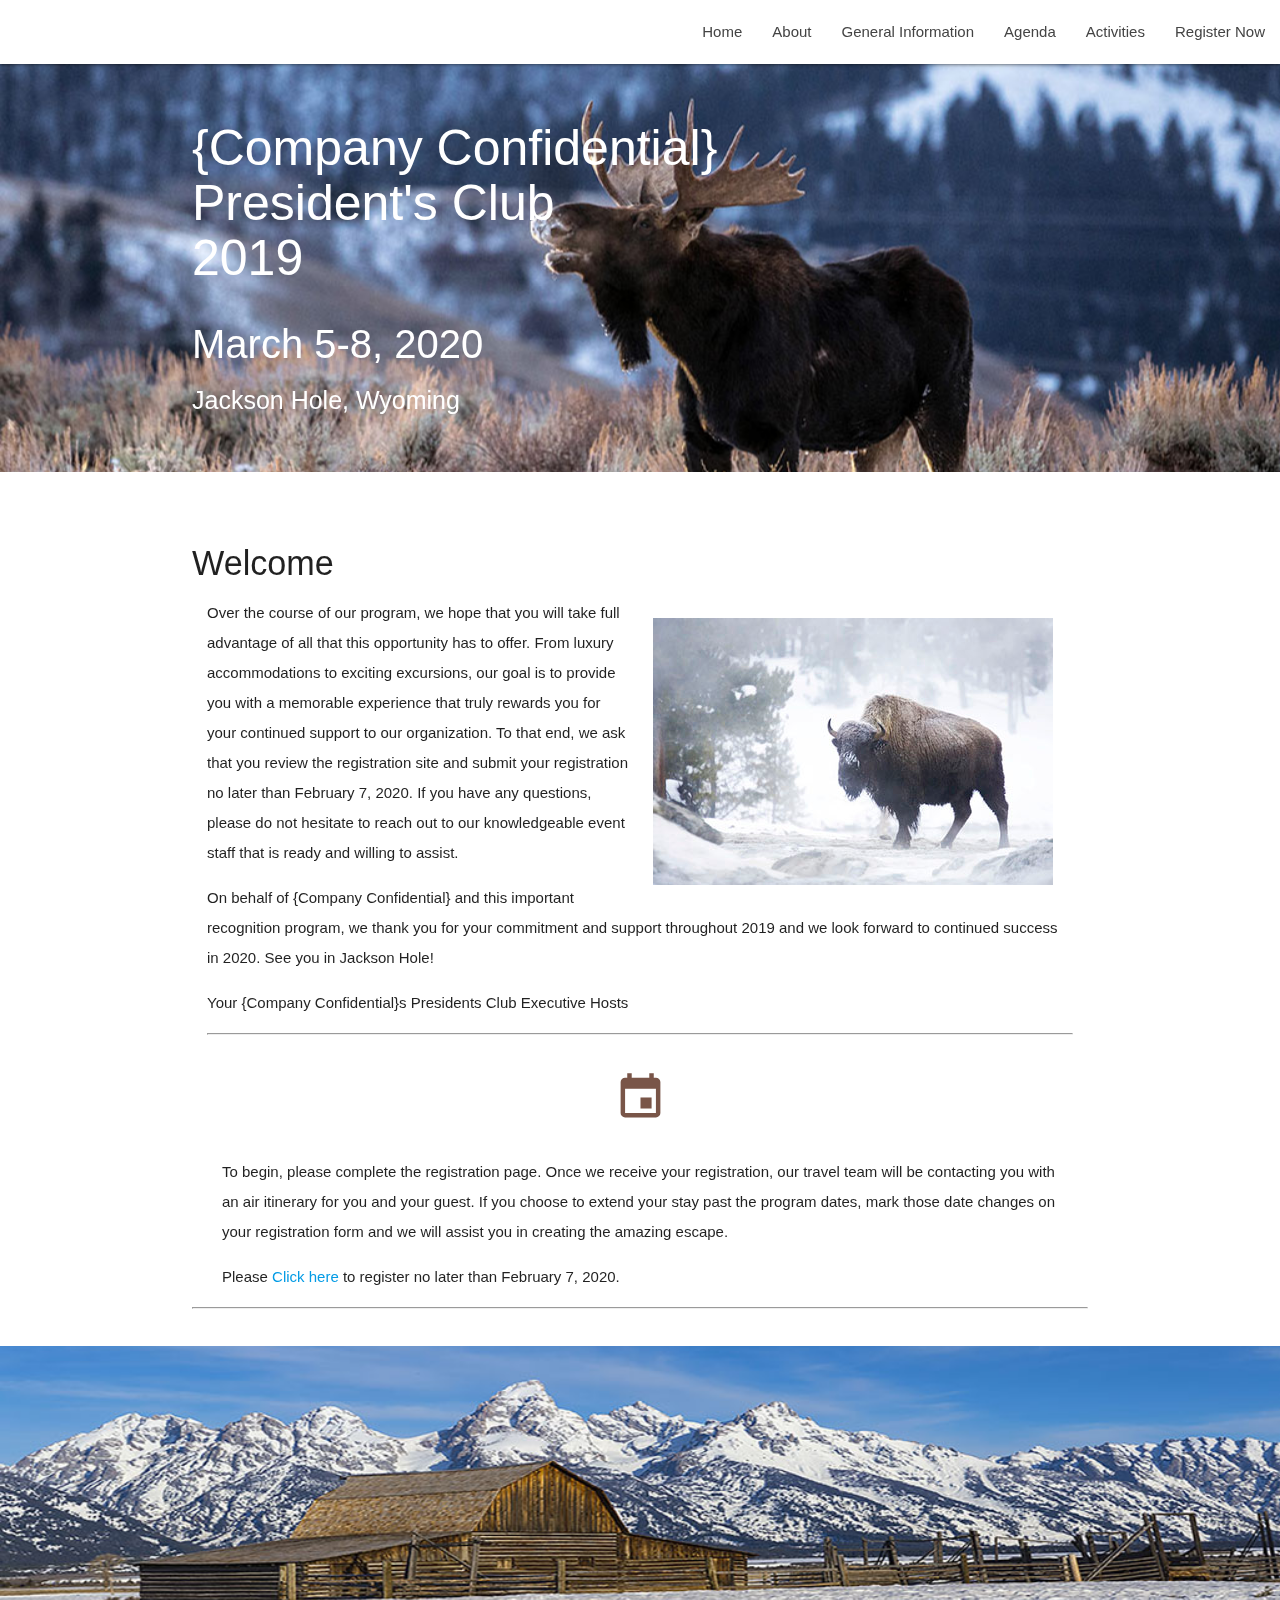
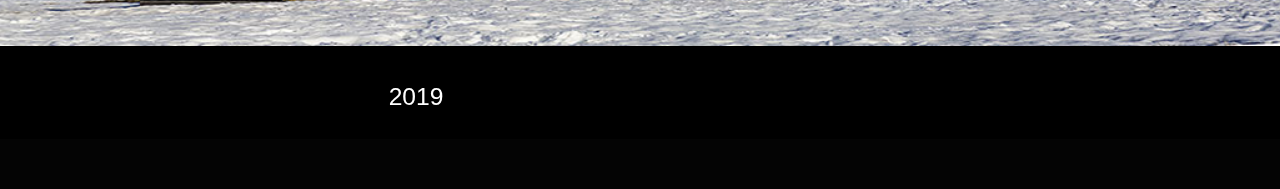
==== index.html @ 4c785505 "first commit" ====
<!DOCTYPE html>
<html lang="en">

<head>
  <meta http-equiv="Content-Type" content="text/html; charset=UTF-8" />
  <meta name="viewport" content="width=device-width, initial-scale=1" />
  <title>{Company Confidential} President's Club 2019</title>

  <!-- CSS  -->
  <link href="https://fonts.googleapis.com/icon?family=Material+Icons" rel="stylesheet">
  <link href="css/materialize.css" type="text/css" rel="stylesheet" media="screen,projection" />
  <link href="css/style.css" type="text/css" rel="stylesheet" media="screen,projection" />
  <link href="https://stackpath.bootstrapcdn.com/bootstrap/4.2.1/css/bootstrap.min.css" rel="stylesheet"
    integrity="sha384-GJzZqFGwb1QTTN6wy59ffF1BuGJpLSa9DkKMp0DgiMDm4iYMj70gZWKYbI706tWS" crossorigin="anonymous">
  <script src="https://stackpath.bootstrapcdn.com/bootstrap/4.2.1/js/bootstrap.min.js"
    integrity="sha384-B0UglyR+jN6CkvvICOB2joaf5I4l3gm9GU6Hc1og6Ls7i6U/mkkaduKaBhlAXv9k"
    crossorigin="anonymous"></script>

</head>

<body>
  <nav>
    <div class="nav-wrapper">
   

      <a href="#" data-target="mobile-demo" class="sidenav-trigger"><i class="material-icons">menu</i></a>
      <ul class="right hide-on-med-and-down">
        <li><a href="index.html">Home</a></li>
        <li><a href="about.html">About</a></li>
        <li><a href="general.html">General Information</a></li>
        <li><a href="agenda.html">Agenda</a></li>
        <li><a href="activities.html">Activities</a></li>
        <li><a href="register.html">Register Now</a></li>
      </ul>
    </div>
  </nav>

  <ul class="sidenav" id="mobile-demo">
    <li><a href="index.html">Home</a></li>
    <li><a href="about.html">About</a></li>
    <li><a href="general.html">General Information</a></li>
    <li><a href="agenda.html">Agenda</a></li>
    <li><a href="activities.html">Activities</a></li>
    <li><a href="register.html">Register Now</a></li>
  </ul>

  <!-- Begin Banner -->
  <div id="index-banner" class="parallax-container">
    <div class="section no-pad-bot">
      <div class="container">

        <h1 class="ccc" font-color="">{Company Confidential} President's Club<br>2019</h1>
        <h2 class="ccc1">March 5-8, 2020</h2>
        <h5 class="ccc2">Jackson Hole, Wyoming</h5>

        <div class="row center">
          <h5 class="header col s12 light"></h5>
        </div>

        <br><br>

      </div>
    </div>
    <div class="parallax"><img src="images/JacksonImages/moose.jpg" alt="Four Seasons Pool"></div>
  </div>
  <!-- End Banner -->
  <div class="container">
    <div class="section">
      <!--   Icon Section   -->
      <div class="row">
        <div class="col s12 ">
          <!-- <h3><i class="mdi-content-send brown-text"></i></h3> -->

        </div>
      </div>
    </div>
    <div class="col s12 m4">
      <h4><strong>Welcome</strong></h4>
      <div class="icon-block">
        <!-- <h2 class="center brown-text"><i class="material-icons"></i></h2> -->
        <img src="images/JacksonImages/buffalo.jpg" alt="Costa Rica" class="palol">
        <!-- <h5 class="center"></h5> -->

        <p>Over the course of our program, we hope that you will take full advantage of all that this opportunity has to
          offer. From luxury accommodations to exciting excursions, our goal is to provide you with a memorable
          experience that truly rewards you for your continued support to our organization. To that end, we ask that you
          review the registration site and submit your registration no later than February 7, 2020. If you have any
          questions, please do not hesitate to reach out to our knowledgeable event staff that is ready and willing to
          assist.</p>

        <p>On behalf of {Company Confidential} and this important recognition program, we thank you for your commitment and
          support throughout 2019 and we look forward to continued success in 2020. See you in Jackson Hole!</p>

        <p>Your {Company Confidential}s Presidents Club Executive Hosts</p>
        <hr>

        <div class="col s12 m4">

          <div class="icon-block">

            <h2 class="center brown-text"><i class="material-icons">event</i></h2>
            <h5 class="center"></h5>

            <p>To begin, please complete the registration page. Once we receive your registration, our
              travel team will be contacting you with an air itinerary for you and your guest. If you choose to extend
              your stay past the
              program dates, mark those date changes on your registration form and we will assist you in creating the
              amazing escape.</p>

              
                <p>Please <a href="register.html">Click here</a> to register no later than February 7, 2020.</p>

          </div>
        </div>



      </div>
    </div>
    <hr>




  </div>

  </div>
  </div>
  <div class="container">
    <div class="section">
    </div>
  </div>


 
  <div class="parallax-container valign-wrapper">
    <div class="section no-pad-bot">
        <div class="container">
            <div class="row center">
                <h5 class="header col s12 light"></h5>
            </div>
        </div>
    </div>
    <div class="parallax"><img src="./images/JacksonImages/jacksonholeWybanner.jpeg" alt="Unsplashed background img 3"></div>
</div>

  <footer class="page-footer black">
    <div class="container">
      <div class="row">
        <div class="col l6 s12">
          <h5 class="white-text">2019</h5>
                 </div>


      </div>
    </div>
    <div class="footer-copyright">

    </div>
  </footer>


  <!--  Scripts-->
  <script src="https://code.jquery.com/jquery-2.1.1.min.js"></script>
  <script src="js/materialize.js"></script>
  <script src="js/init.js"></script>

</body>

</html>
---- css/style.css ----
/* Custom Stylesheet */
/**
 * Use this file to override Materialize files so you can update
 * the core Materialize files in the future
 *
 * Made By MaterializeCSS.com
 */

 /* photo of toucan on about page */
 .toucan { 
   float: left;
   padding-right: 40px;
}

/* photo for packing tips in general page */
#packingTips {
  float: right;
  padding-right: 40px;  
}

/* photo for home page */
#crHome {
  float: right;
  margin-top: 40px;
}


.nav-wrapper {
  background-color: white;
}

.agendaDate {
  border: none;

}

.actIntro {
  line-height: 2em;
}
.center { 
  text-align: center;
}

/* photos for registration page header and footer */
.topPhoto {
  background-image: url(" ../images/JacksonImages/bannerTeton.jpg");
  background-repeat: no-repeat;
  background-position: relative;
  background-size: cover;
 
}

.bottomPhoto {
  background-image: url(" ../images/JacksonImages/jacksonholeWybanner.jpeg");
  background-repeat: no-repeat;
  background-position: relative;
  background-size: cover;
}

/* end of photo for registration header and footer */

.palor { 
  float: left;
  padding: 20px;

   }

.lobby  {
      float: right;
      margin-top: 100px;
       }
/* about page pclass */

.about { 
      text-align: justify;
    
}
.ammenity { 
       float: right;
       margin-top: 50px;
       
}
/* about page room photo div */
.roomPhoto {
      padding-left: 10px;
      margin-left: 225px;
}

.palol { 
    float: right;
    padding: 20px;

    }

.ccc {
  color: white;
  text-align: left;
  margin-right: 40%;
  font-size: 50px;
}

.ccc1 {
  color: white;
  text-align: left;
  margin-right: 40%;
  font-size: 40px;
}
.ccc2 {
  color: white;
  text-align: left;
  margin-right: 40%;
  font-size: 25px;
}
  
.dress { 
  text-align: center;
  
}

/* added space on botttom of about page */
.space { 
  margin-bottom: 50px;
}

.gi { 
  margin-left: 5%;
}

.orderedList {
  text-align: left;
  margin-top: 0;
  margin-left: 20px;

}

.about { 
  margin-top: 30px;
}



ul { 
  list-style-type: disc;
}


nav ul a,
nav .brand-logo {
  color: #444;
}

p {
  line-height: 2rem;
}

.sidenav-trigger {
  color: #26a69a;
}

.parallax-container {
  min-height: 300px;
  line-height: 0;
  height: auto;
  color: rgba(255,255,255,.9);
  
}
  .parallax-container .section {
    width: 100%;
  }

  /* registration */
  .containStyle {
    padding-top: 50px;
    padding-bottom: 50px;
    margin-bottom: 20px;
}

@media only screen and (max-width : 992px) {
  .parallax-container .section {
    position: absolute;
    top: 40%;
  }
  #index-banner .section {
    top: 10%;
  }
}

@media only screen and (max-width : 600px) {
  #index-banner .section {
    top: 0;
  }
}

.icon-block {
  padding: 0 15px;
}
.icon-block .material-icons {
  font-size: inherit;
}

footer.page-footer {
  margin: 0;
  text-align: center;
}
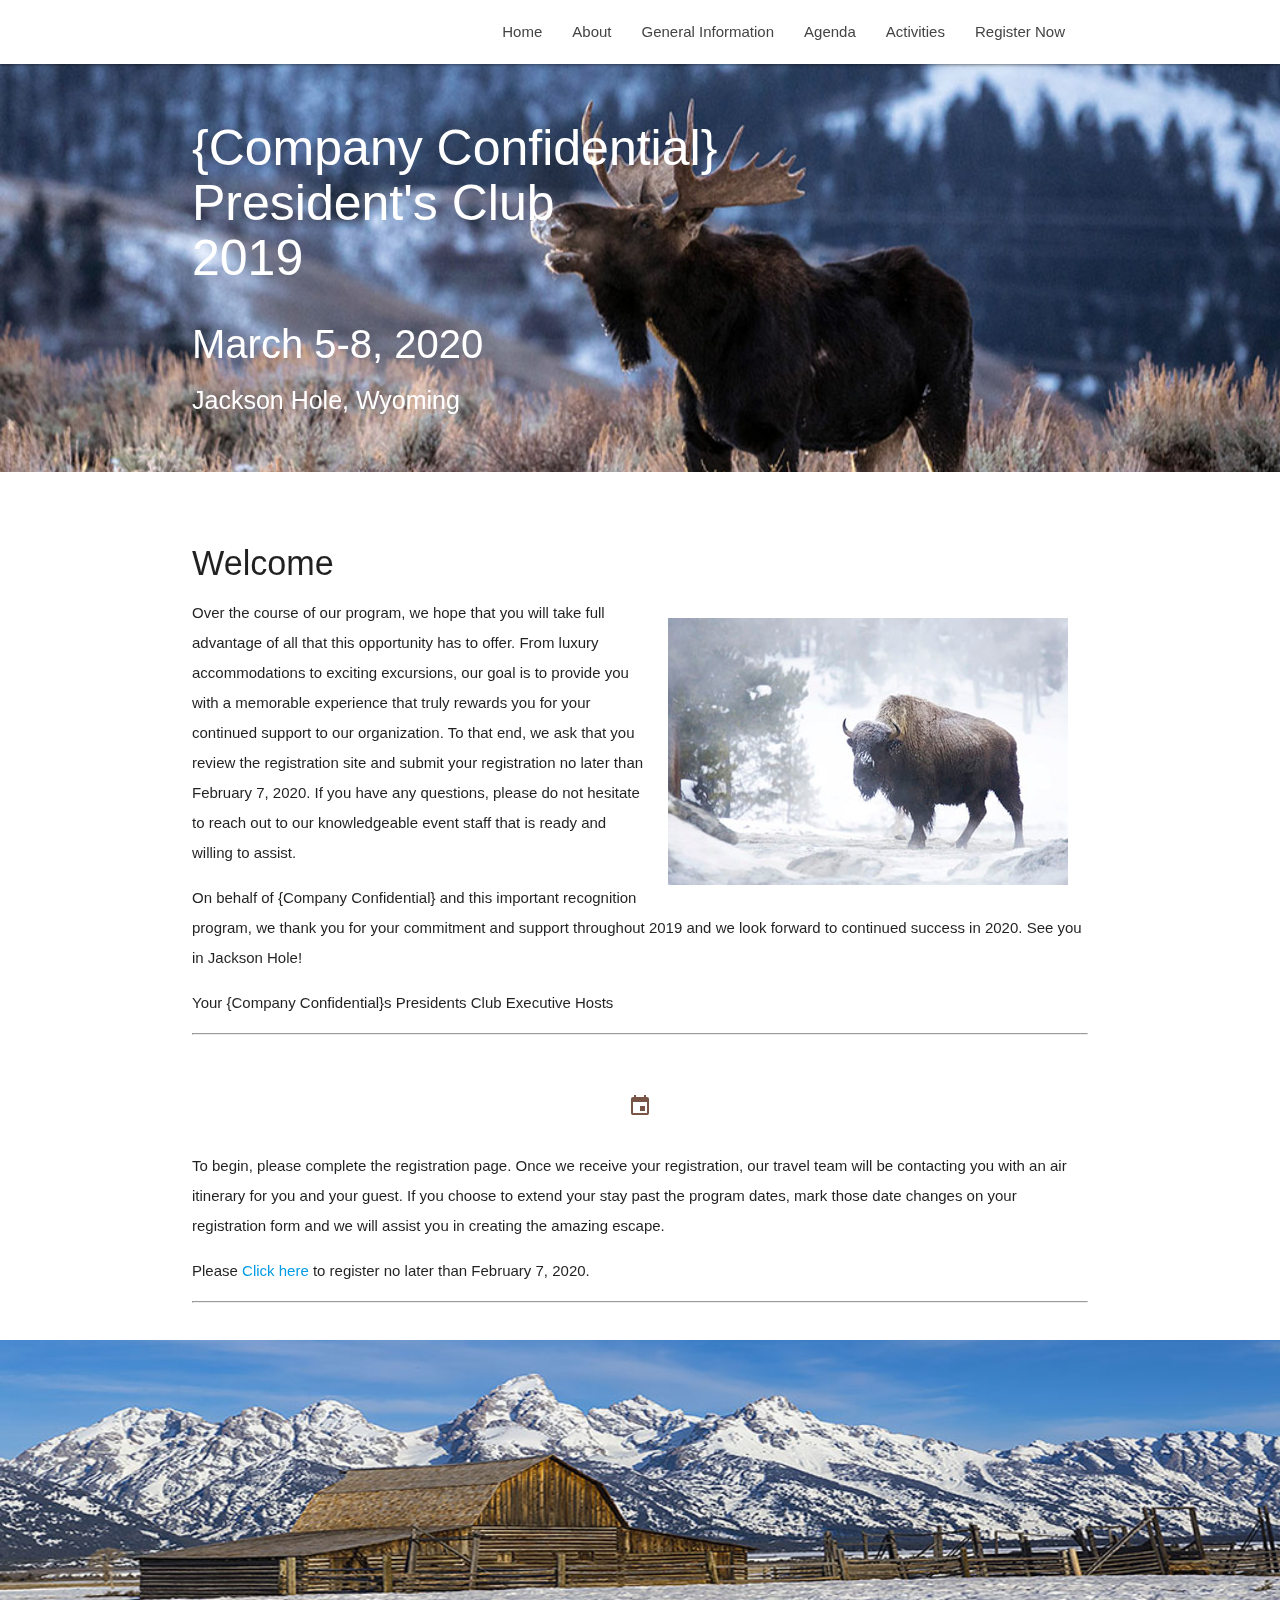
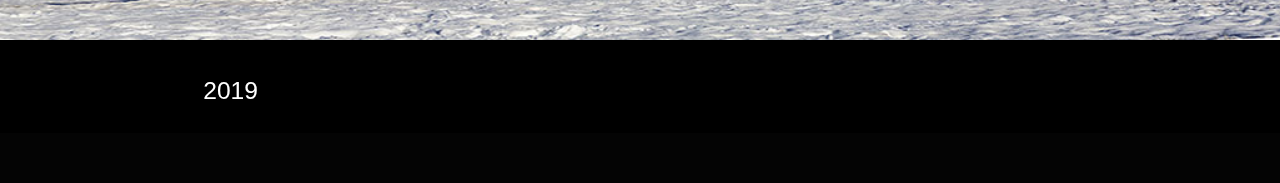
==== commit be79ee1d: "fixed styling about page" ====
--- a/index.html
+++ b/index.html
@@ -21,8 +21,6 @@
 <body>
   <nav>
     <div class="nav-wrapper">
-   
-
       <a href="#" data-target="mobile-demo" class="sidenav-trigger"><i class="material-icons">menu</i></a>
       <ul class="right hide-on-med-and-down">
         <li><a href="index.html">Home</a></li>
@@ -48,11 +46,9 @@
   <div id="index-banner" class="parallax-container">
     <div class="section no-pad-bot">
       <div class="container">
-
         <h1 class="ccc" font-color="">{Company Confidential} President's Club<br>2019</h1>
         <h2 class="ccc1">March 5-8, 2020</h2>
         <h5 class="ccc2">Jackson Hole, Wyoming</h5>
-
         <div class="row center">
           <h5 class="header col s12 light"></h5>
         </div>
@@ -69,7 +65,7 @@
       <!--   Icon Section   -->
       <div class="row">
         <div class="col s12 ">
-          <!-- <h3><i class="mdi-content-send brown-text"></i></h3> -->
+        
 
         </div>
       </div>
@@ -77,9 +73,9 @@
     <div class="col s12 m4">
       <h4><strong>Welcome</strong></h4>
       <div class="icon-block">
-        <!-- <h2 class="center brown-text"><i class="material-icons"></i></h2> -->
-        <img src="images/JacksonImages/buffalo.jpg" alt="Costa Rica" class="palol">
-        <!-- <h5 class="center"></h5> -->
+     
+        <img src="images/JacksonImages/buffalo.jpg" alt="Jackson Hole" class="palol">
+       
 
         <p>Over the course of our program, we hope that you will take full advantage of all that this opportunity has to
           offer. From luxury accommodations to exciting excursions, our goal is to provide you with a memorable
@@ -88,7 +84,8 @@
           questions, please do not hesitate to reach out to our knowledgeable event staff that is ready and willing to
           assist.</p>
 
-        <p>On behalf of {Company Confidential} and this important recognition program, we thank you for your commitment and
+        <p>On behalf of {Company Confidential} and this important recognition program, we thank you for your commitment
+          and
           support throughout 2019 and we look forward to continued success in 2020. See you in Jackson Hole!</p>
 
         <p>Your {Company Confidential}s Presidents Club Executive Hosts</p>
@@ -107,20 +104,14 @@
               program dates, mark those date changes on your registration form and we will assist you in creating the
               amazing escape.</p>
 
-              
-                <p>Please <a href="register.html">Click here</a> to register no later than February 7, 2020.</p>
+
+            <p>Please <a href="register.html">Click here</a> to register no later than February 7, 2020.</p>
 
           </div>
         </div>
-
-
-
       </div>
     </div>
     <hr>
-
-
-
 
   </div>
 
@@ -132,24 +123,25 @@
   </div>
 
 
- 
+
   <div class="parallax-container valign-wrapper">
     <div class="section no-pad-bot">
-        <div class="container">
-            <div class="row center">
-                <h5 class="header col s12 light"></h5>
-            </div>
+      <div class="container">
+        <div class="row center">
+          <h5 class="header col s12 light"></h5>
         </div>
+      </div>
     </div>
-    <div class="parallax"><img src="./images/JacksonImages/jacksonholeWybanner.jpeg" alt="Unsplashed background img 3"></div>
-</div>
+    <div class="parallax"><img src="./images/JacksonImages/jacksonholeWybanner.jpeg" alt="Unsplashed background img 3">
+    </div>
+  </div>
 
   <footer class="page-footer black">
     <div class="container">
       <div class="row">
         <div class="col l6 s12">
           <h5 class="white-text">2019</h5>
-                 </div>
+        </div>
 
 
       </div>
--- a/css/style.css
+++ b/css/style.css
@@ -73,8 +73,14 @@
 
 .about { 
       text-align: justify;
+      display: inline;
     
 }
+
+.clearfix {
+  overflow: auto;
+}
+
 .ammenity { 
        float: right;
        margin-top: 50px;
@@ -135,12 +141,17 @@
 
 .about { 
   margin-top: 30px;
-}
-
+  
+}
+
+.aboutlist {
+  align-content: center;
+}
 
 
 ul { 
   list-style-type: disc;
+  padding-right: 200px;
 }
 
 
@@ -183,13 +194,69 @@
   #index-banner .section {
     top: 10%;
   }
+  .icon-block {
+    padding: 0 15px;
+  }
+  .icon-block .material-icons {
+    font-size: inherit;
+  }
+  
+  footer.page-footer {
+    margin: 0;
+    text-align: center;
+  }
+  
+  .ccc {
+    color: white;
+    text-align: left;
+    margin-right: 40%;
+    font-size: 25px;
+  }
+  
+  .ccc1 {
+    color: white;
+    text-align: left;
+    margin-right: 40%;
+    font-size: 20px;
+  }
+  .ccc2 {
+    color: white;
+    text-align: left;
+    margin-right: 40%;
+    font-size: 15px;
+  }
+
+  img {
+    width: 100%;
+    height: auto;
+    padding: 20px;
+
+  }
+  
 }
 
 @media only screen and (max-width : 600px) {
   #index-banner .section {
     top: 0;
   }
-}
+
+.palol { 
+  float: right;
+  padding: 20px;
+  }
+
+  img {
+    width: 100%;
+    height: auto;
+    padding: 20px;
+
+  }
+}
+
+@media only screen and (max-width : 600px) {
+  #index-banner .section {
+    top: 0;
+  }
 
 .icon-block {
   padding: 0 15px;
@@ -203,3 +270,17 @@
   text-align: center;
 }
 
+.ccc {
+  color: white;
+  text-align: left;
+  margin-right: 40%;
+  font-size: 25px;
+}
+
+img {
+  width: 100%;
+  height: auto;
+  padding: 20px;
+
+}
+}
